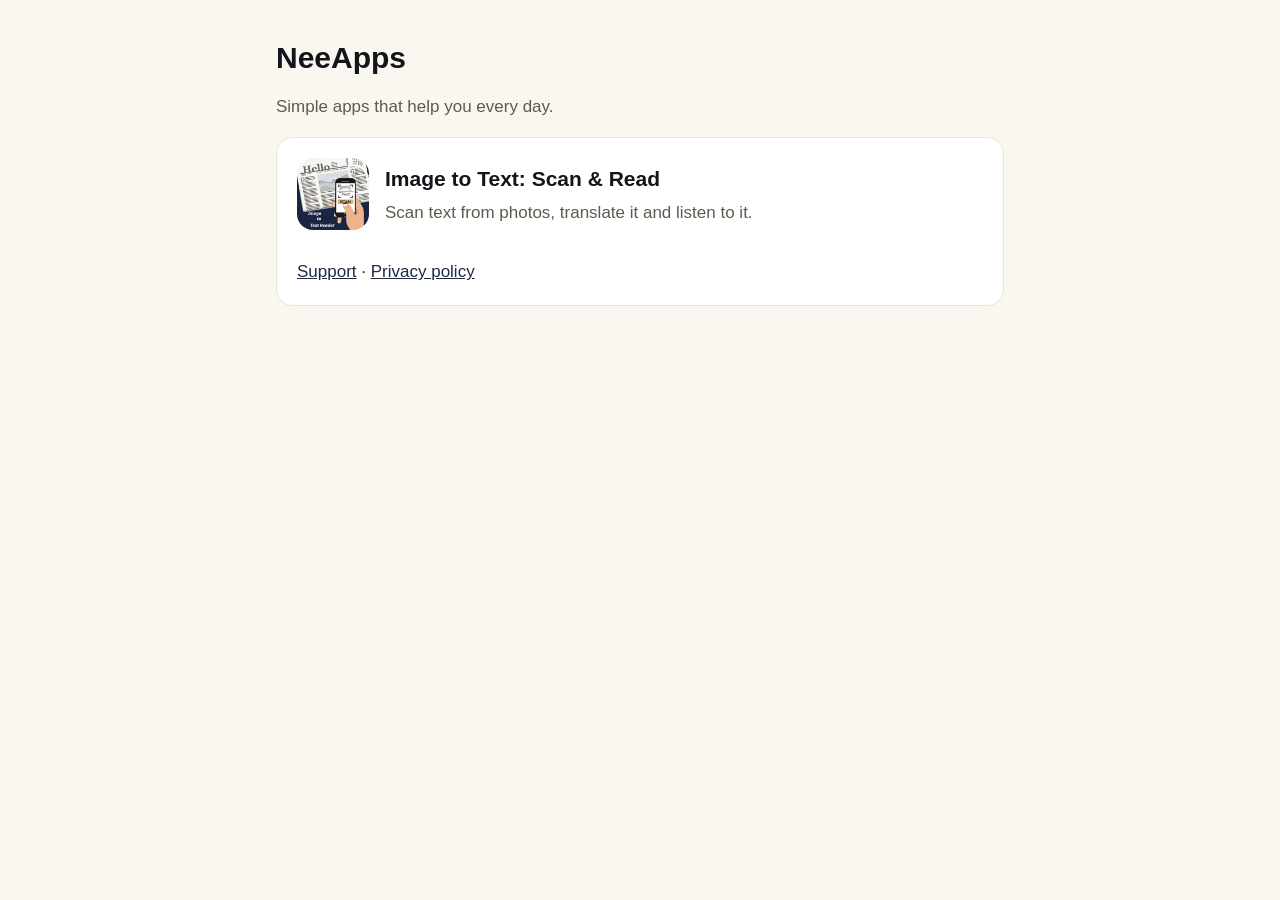
==== index.html @ 2daca1f3 "NeeApps website: Image to Text support, privacy policy, app-ads.txt Co-Authored-By: Claude Opus 5.5 " ====
<!doctype html>
<html lang="en"><head><meta charset="utf-8"><meta name="viewport" content="width=device-width, initial-scale=1">
<title>NeeApps</title><link rel="stylesheet" href="style.css"></head>
<body><main>
<h1>NeeApps</h1>
<p class="muted">Simple apps that help you every day.</p>
<div class="card">
  <header><img src="image-to-text/icon.png" alt=""><div><h2 style="margin:0">Image to Text: Scan &amp; Read</h2><p class="muted" style="margin:4px 0 0">Scan text from photos, translate it and listen to it.</p></div></header>
  <a href="image-to-text/support.html">Support</a> · <a href="image-to-text/privacy.html">Privacy policy</a>
</div>
</main></body></html>
---- style.css ----
:root{--ink:#14151A;--muted:#5F5A4E;--bg:#FAF7F1;--card:#FFFFFF;--navy:#1F2A44;--border:#EBE5D8;--gold:#B7811F}
@media (prefers-color-scheme: dark){:root{--ink:#F3F1EC;--muted:#B9B3A6;--bg:#14151A;--card:#1E2028;--navy:#9FB0D8;--border:#2E313B;--gold:#E3B45A}}
*{box-sizing:border-box}
body{margin:0;background:var(--bg);color:var(--ink);font:17px/1.6 -apple-system,BlinkMacSystemFont,"Segoe UI",Roboto,sans-serif}
main{max-width:760px;margin:0 auto;padding:40px 16px 64px}
header{display:flex;align-items:center;gap:16px;margin-bottom:28px}
header img{width:72px;height:72px;border-radius:16px}
h1{font-size:30px;line-height:1.2;margin:0}
h2{font-size:21px;margin:32px 0 8px}
p,li{color:var(--ink)}
.muted{color:var(--muted)}
.card{background:var(--card);border:1px solid var(--border);border-radius:16px;padding:20px;margin:16px 0}
a{color:var(--navy)}
nav{margin-top:40px;font-size:15px}
nav a{margin-right:16px}
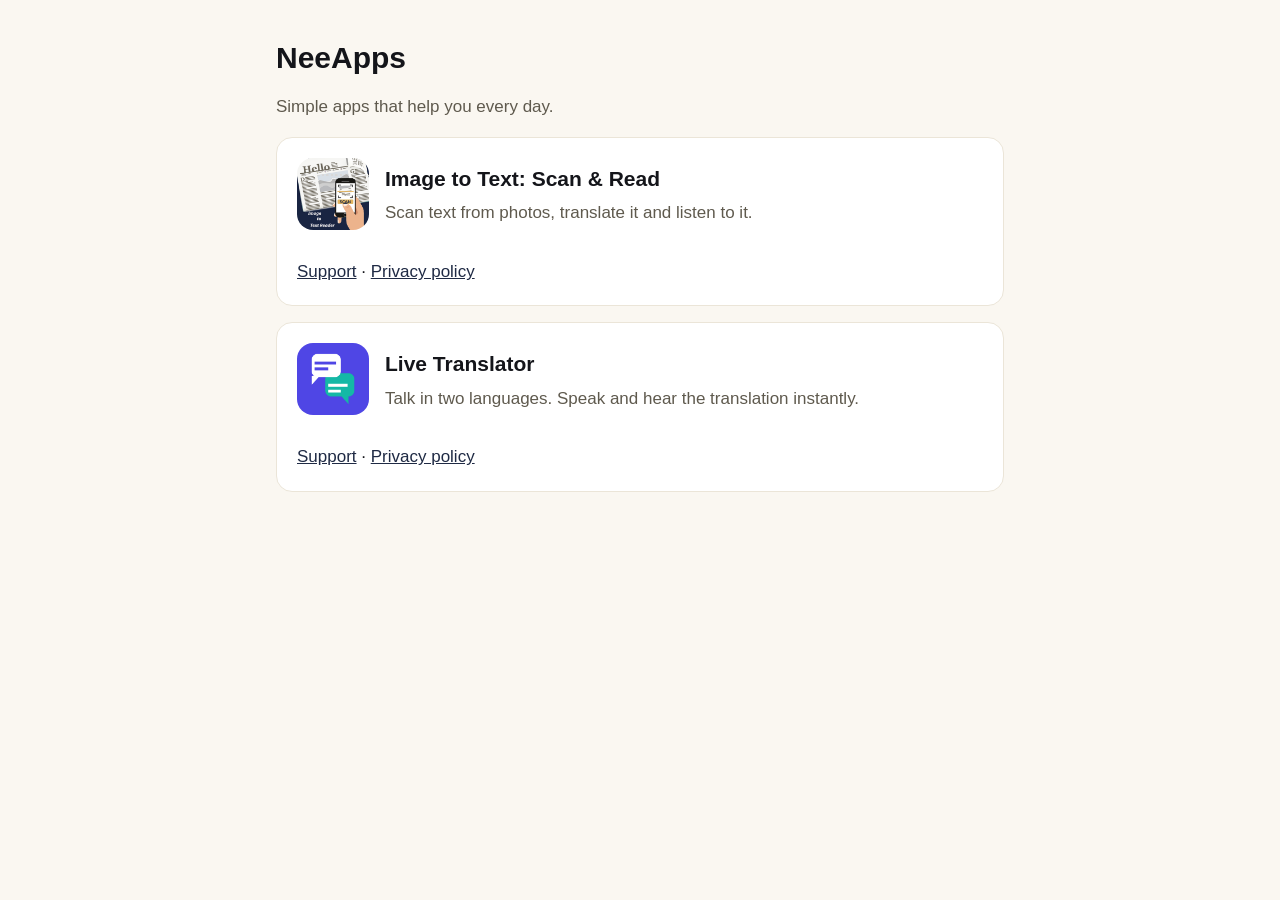
==== commit 2e3cf75d: "Add Live Translator privacy policy and support pages Co-Authored-By: Claude Opus 5.5 <noreply@anthro" ====
--- a/index.html
+++ b/index.html
@@ -8,4 +8,8 @@
   <header><img src="image-to-text/icon.png" alt=""><div><h2 style="margin:0">Image to Text: Scan &amp; Read</h2><p class="muted" style="margin:4px 0 0">Scan text from photos, translate it and listen to it.</p></div></header>
   <a href="image-to-text/support.html">Support</a> · <a href="image-to-text/privacy.html">Privacy policy</a>
 </div>
+<div class="card">
+  <header><img src="live-translator/icon.png" alt=""><div><h2 style="margin:0">Live Translator</h2><p class="muted" style="margin:4px 0 0">Talk in two languages. Speak and hear the translation instantly.</p></div></header>
+  <a href="live-translator/support.html">Support</a> · <a href="live-translator/privacy.html">Privacy policy</a>
+</div>
 </main></body></html>
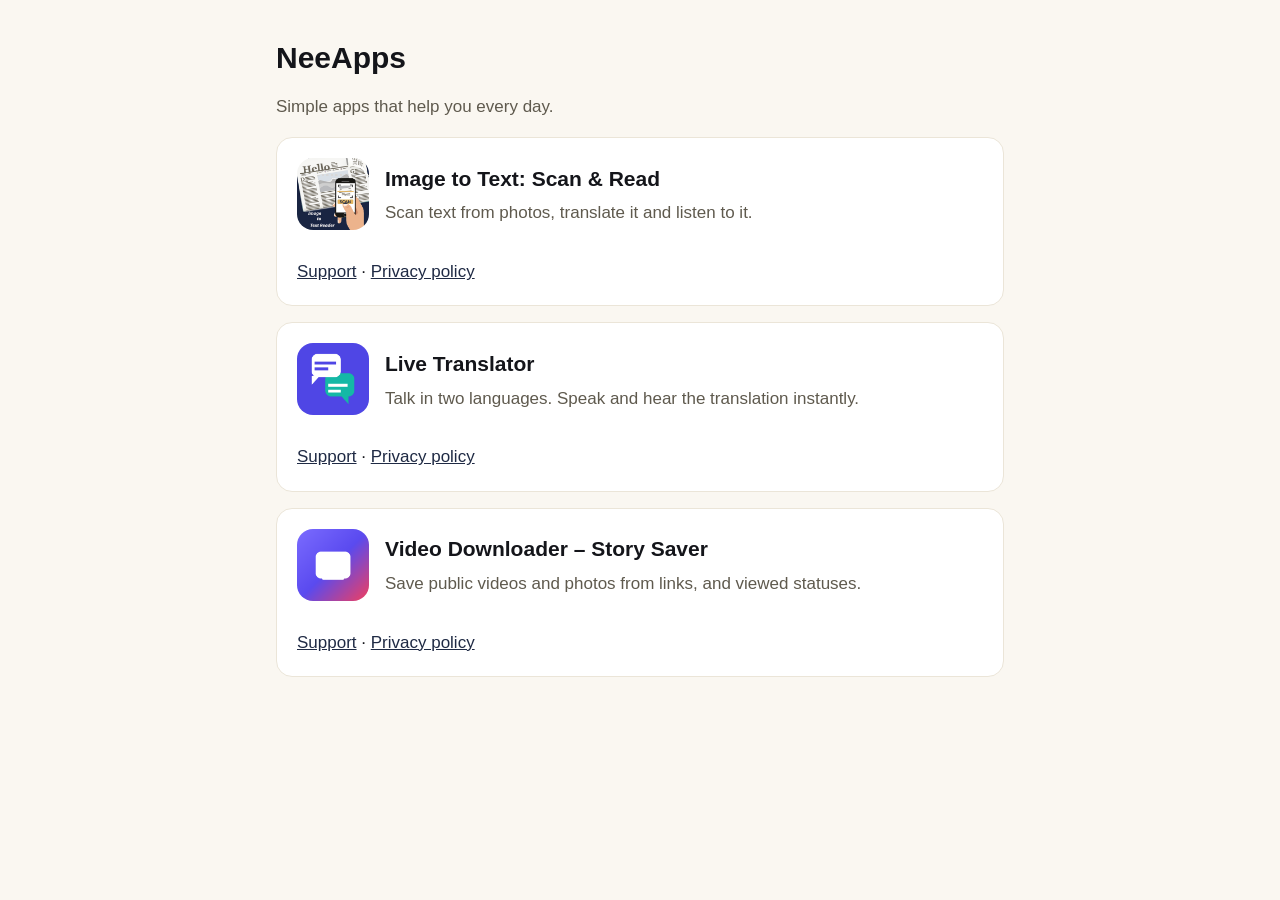
==== commit ab42282a: "Video Downloader – Story Saver: privacy policy and support pages Co-Authored-By: Claude Opus 5.5 <no" ====
--- a/index.html
+++ b/index.html
@@ -12,4 +12,8 @@
   <header><img src="live-translator/icon.png" alt=""><div><h2 style="margin:0">Live Translator</h2><p class="muted" style="margin:4px 0 0">Talk in two languages. Speak and hear the translation instantly.</p></div></header>
   <a href="live-translator/support.html">Support</a> · <a href="live-translator/privacy.html">Privacy policy</a>
 </div>
+<div class="card">
+  <header><img src="video-downloader/icon.png" alt=""><div><h2 style="margin:0">Video Downloader – Story Saver</h2><p class="muted" style="margin:4px 0 0">Save public videos and photos from links, and viewed statuses.</p></div></header>
+  <a href="video-downloader/support.html">Support</a> · <a href="video-downloader/privacy.html">Privacy policy</a>
+</div>
 </main></body></html>
